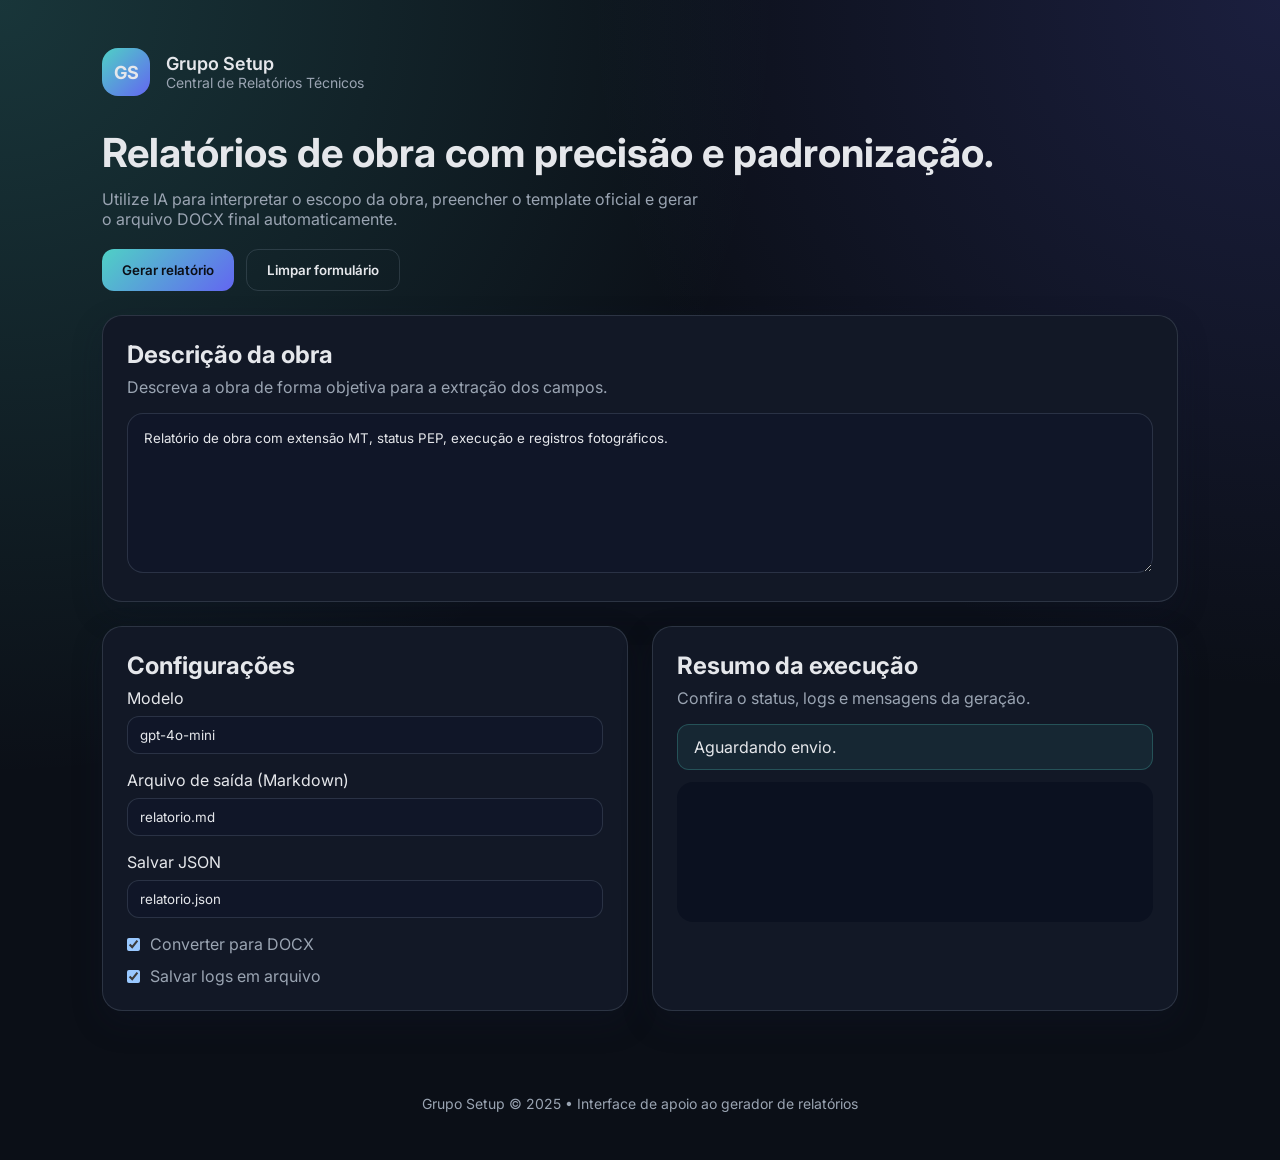
==== docs/ui/index.html @ c26a881b "Add local server and refine Grupo Setup UI" ====
<!DOCTYPE html>
<html lang="pt-BR">
  <head>
    <meta charset="UTF-8" />
    <meta name="viewport" content="width=device-width, initial-scale=1.0" />
    <title>Grupo Setup | Gerador de Relatórios de Obra</title>
    <link rel="stylesheet" href="styles.css" />
    <link rel="preconnect" href="https://fonts.googleapis.com" />
    <link rel="preconnect" href="https://fonts.gstatic.com" crossorigin />
    <link
      href="https://fonts.googleapis.com/css2?family=Inter:wght@300;400;500;600;700&display=swap"
      rel="stylesheet"
    />
  </head>
  <body>
    <div class="background-glow"></div>
    <header class="hero">
      <div class="brand">
        <span class="brand-mark">GS</span>
        <div>
          <p class="brand-title">Grupo Setup</p>
          <p class="brand-subtitle">Central de Relatórios Técnicos</p>
        </div>
      </div>
      <div class="hero-content">
        <h1>Relatórios de obra com precisão e padronização.</h1>
        <p>
          Utilize IA para interpretar o escopo da obra, preencher o template oficial e
          gerar o arquivo DOCX final automaticamente.
        </p>
        <div class="hero-actions">
          <button class="primary" id="run-report">Gerar relatório</button>
          <button class="secondary" id="reset-form">Limpar formulário</button>
        </div>
      </div>
    </header>

    <main class="content">
      <section class="card">
        <h2>Descrição da obra</h2>
        <p>Descreva a obra de forma objetiva para a extração dos campos.</p>
        <textarea
          id="prompt"
          placeholder="Ex.: Relatório da obra com extensão MT, status PEP e registros fotográficos..."
        ></textarea>
      </section>

      <section class="grid">
        <div class="card">
          <h2>Configurações</h2>
          <div class="field">
            <label for="model">Modelo</label>
            <input id="model" type="text" value="gpt-4o-mini" />
          </div>
          <div class="field">
            <label for="output">Arquivo de saída (Markdown)</label>
            <input id="output" type="text" value="relatorio.md" />
          </div>
          <div class="field">
            <label for="json">Salvar JSON</label>
            <input id="json" type="text" value="relatorio.json" />
          </div>
          <div class="toggles">
            <label class="toggle">
              <input type="checkbox" id="convert" checked />
              <span>Converter para DOCX</span>
            </label>
            <label class="toggle">
              <input type="checkbox" id="log-file" checked />
              <span>Salvar logs em arquivo</span>
            </label>
          </div>
        </div>

        <div class="card">
          <h2>Resumo da execução</h2>
          <p>Confira o status, logs e mensagens da geração.</p>
          <div class="status" id="status">Aguardando envio.</div>
          <pre id="log" class="command"></pre>
        </div>
      </section>
    </main>

    <footer>
      <p>Grupo Setup © 2025 • Interface de apoio ao gerador de relatórios</p>
    </footer>

    <script src="app.js"></script>
  </body>
</html>
---- docs/ui/styles.css ----
:root {
  color-scheme: dark;
  --bg: #0b0f17;
  --card: #121826;
  --muted: #9aa4b2;
  --text: #e5e7eb;
  --accent: #4fd1c5;
  --accent-2: #6366f1;
  --border: rgba(148, 163, 184, 0.2);
}

* {
  box-sizing: border-box;
  margin: 0;
  padding: 0;
  font-family: "Inter", sans-serif;
}

body {
  min-height: 100vh;
  background: var(--bg);
  color: var(--text);
  position: relative;
  overflow-x: hidden;
}

.background-glow {
  position: absolute;
  inset: 0;
  background: radial-gradient(circle at top left, rgba(79, 209, 197, 0.2), transparent 45%),
    radial-gradient(circle at top right, rgba(99, 102, 241, 0.18), transparent 40%);
  pointer-events: none;
  z-index: 0;
}

.hero {
  position: relative;
  z-index: 1;
  padding: 48px 8vw 24px;
  display: grid;
  gap: 32px;
}

.brand {
  display: flex;
  align-items: center;
  gap: 16px;
}

.brand-mark {
  width: 48px;
  height: 48px;
  border-radius: 16px;
  background: linear-gradient(135deg, var(--accent), var(--accent-2));
  display: grid;
  place-items: center;
  font-weight: 700;
  font-size: 18px;
}

.brand-title {
  font-size: 18px;
  font-weight: 600;
}

.brand-subtitle {
  font-size: 14px;
  color: var(--muted);
}

.hero-content h1 {
  font-size: clamp(28px, 4vw, 40px);
  margin-bottom: 12px;
}

.hero-content p {
  max-width: 600px;
  color: var(--muted);
}

.hero-actions {
  display: flex;
  gap: 12px;
  margin-top: 20px;
}

button {
  border: none;
  border-radius: 12px;
  padding: 12px 20px;
  font-weight: 600;
  cursor: pointer;
}

.primary {
  background: linear-gradient(135deg, var(--accent), var(--accent-2));
  color: #0b0f17;
}

.secondary {
  background: transparent;
  color: var(--text);
  border: 1px solid var(--border);
}

.content {
  position: relative;
  z-index: 1;
  padding: 0 8vw 60px;
  display: grid;
  gap: 24px;
}

.card {
  background: var(--card);
  border: 1px solid var(--border);
  border-radius: 20px;
  padding: 24px;
  box-shadow: 0 12px 30px rgba(15, 23, 42, 0.3);
}

.card h2 {
  margin-bottom: 8px;
}

.card p {
  color: var(--muted);
  margin-bottom: 16px;
}

textarea {
  width: 100%;
  min-height: 160px;
  border-radius: 16px;
  border: 1px solid var(--border);
  background: rgba(15, 23, 42, 0.6);
  color: var(--text);
  padding: 16px;
  resize: vertical;
}

.grid {
  display: grid;
  gap: 24px;
  grid-template-columns: repeat(auto-fit, minmax(280px, 1fr));
}

.field {
  display: grid;
  gap: 8px;
  margin-bottom: 16px;
}

.field input {
  border-radius: 12px;
  border: 1px solid var(--border);
  background: rgba(15, 23, 42, 0.6);
  color: var(--text);
  padding: 10px 12px;
}

.toggles {
  display: grid;
  gap: 12px;
}

.toggle {
  display: flex;
  align-items: center;
  gap: 10px;
  color: var(--muted);
}

.command {
  background: #0b1120;
  border-radius: 16px;
  padding: 16px;
  min-height: 140px;
  color: #93c5fd;
  white-space: pre-wrap;
}

.status {
  border-radius: 12px;
  padding: 12px 16px;
  margin-bottom: 12px;
  background: rgba(79, 209, 197, 0.08);
  border: 1px solid rgba(79, 209, 197, 0.25);
  color: var(--text);
}

footer {
  text-align: center;
  padding: 24px 0 48px;
  color: var(--muted);
  font-size: 14px;
}
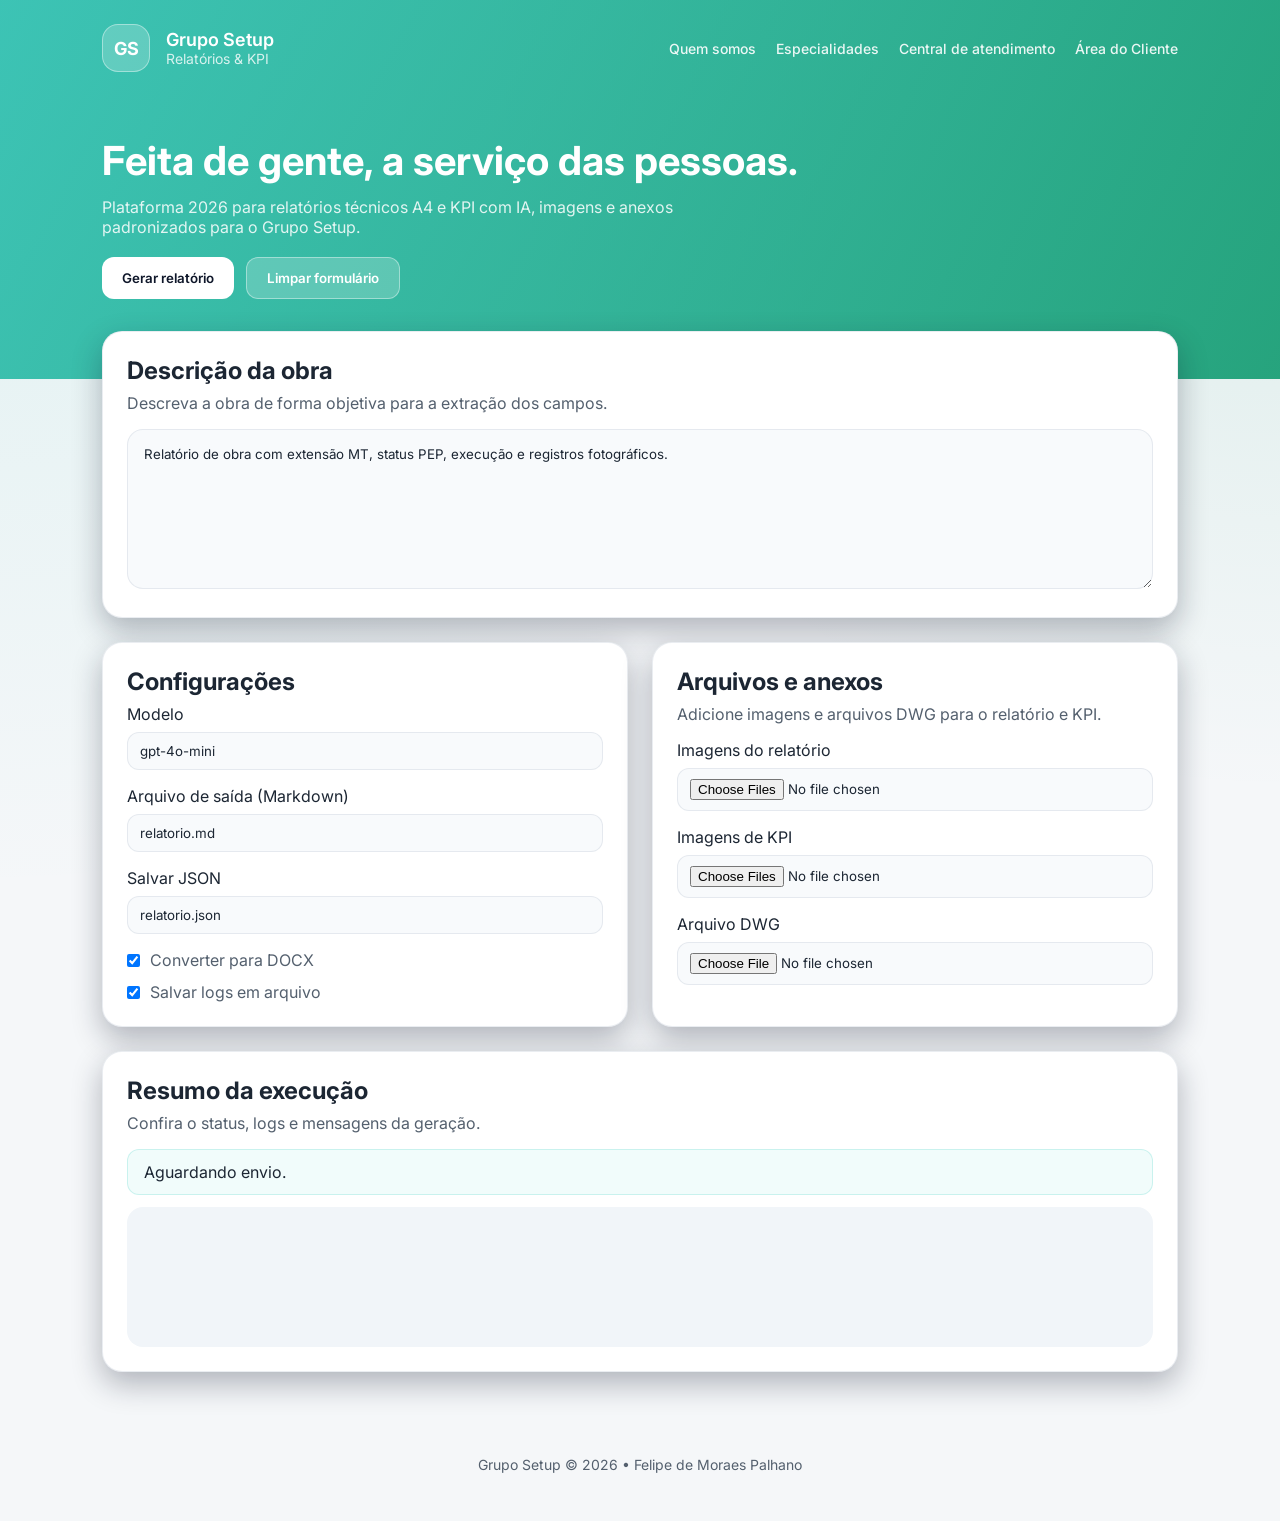
==== commit c2eb6934: "Enhance UI and add media handling" ====
--- a/docs/ui/index.html
+++ b/docs/ui/index.html
@@ -15,18 +15,26 @@
   <body>
     <div class="background-glow"></div>
     <header class="hero">
-      <div class="brand">
-        <span class="brand-mark">GS</span>
-        <div>
-          <p class="brand-title">Grupo Setup</p>
-          <p class="brand-subtitle">Central de Relatórios Técnicos</p>
+      <nav class="nav">
+        <div class="brand">
+          <span class="brand-mark">GS</span>
+          <div>
+            <p class="brand-title">Grupo Setup</p>
+            <p class="brand-subtitle">Relatórios & KPI</p>
+          </div>
         </div>
-      </div>
+        <div class="nav-links">
+          <a href="#">Quem somos</a>
+          <a href="#">Especialidades</a>
+          <a href="#">Central de atendimento</a>
+          <a href="#">Área do Cliente</a>
+        </div>
+      </nav>
       <div class="hero-content">
-        <h1>Relatórios de obra com precisão e padronização.</h1>
+        <h1>Feita de gente, a serviço das pessoas.</h1>
         <p>
-          Utilize IA para interpretar o escopo da obra, preencher o template oficial e
-          gerar o arquivo DOCX final automaticamente.
+          Plataforma 2026 para relatórios técnicos A4 e KPI com IA, imagens e anexos
+          padronizados para o Grupo Setup.
         </p>
         <div class="hero-actions">
           <button class="primary" id="run-report">Gerar relatório</button>
@@ -73,16 +81,33 @@
         </div>
 
         <div class="card">
-          <h2>Resumo da execução</h2>
-          <p>Confira o status, logs e mensagens da geração.</p>
-          <div class="status" id="status">Aguardando envio.</div>
-          <pre id="log" class="command"></pre>
+          <h2>Arquivos e anexos</h2>
+          <p>Adicione imagens e arquivos DWG para o relatório e KPI.</p>
+          <div class="field">
+            <label for="images-report">Imagens do relatório</label>
+            <input id="images-report" type="file" multiple />
+          </div>
+          <div class="field">
+            <label for="images-kpi">Imagens de KPI</label>
+            <input id="images-kpi" type="file" multiple />
+          </div>
+          <div class="field">
+            <label for="dwg">Arquivo DWG</label>
+            <input id="dwg" type="file" accept=".dwg" />
+          </div>
         </div>
+      </section>
+
+      <section class="card">
+        <h2>Resumo da execução</h2>
+        <p>Confira o status, logs e mensagens da geração.</p>
+        <div class="status" id="status">Aguardando envio.</div>
+        <pre id="log" class="command"></pre>
       </section>
     </main>
 
     <footer>
-      <p>Grupo Setup © 2025 • Interface de apoio ao gerador de relatórios</p>
+      <p>Grupo Setup © 2026 • Felipe de Moraes Palhano</p>
     </footer>
 
     <script src="app.js"></script>
--- a/docs/ui/styles.css
+++ b/docs/ui/styles.css
@@ -1,11 +1,11 @@
 :root {
-  color-scheme: dark;
-  --bg: #0b0f17;
-  --card: #121826;
-  --muted: #9aa4b2;
-  --text: #e5e7eb;
-  --accent: #4fd1c5;
-  --accent-2: #6366f1;
+  color-scheme: light;
+  --bg: #f5f7f9;
+  --card: #ffffff;
+  --muted: #54606e;
+  --text: #1c2633;
+  --accent: #14b8a6;
+  --accent-2: #059669;
   --border: rgba(148, 163, 184, 0.2);
 }
 
@@ -27,8 +27,8 @@
 .background-glow {
   position: absolute;
   inset: 0;
-  background: radial-gradient(circle at top left, rgba(79, 209, 197, 0.2), transparent 45%),
-    radial-gradient(circle at top right, rgba(99, 102, 241, 0.18), transparent 40%);
+  background: radial-gradient(circle at top left, rgba(20, 184, 166, 0.1), transparent 45%),
+    radial-gradient(circle at top right, rgba(5, 150, 105, 0.12), transparent 40%);
   pointer-events: none;
   z-index: 0;
 }
@@ -36,9 +36,19 @@
 .hero {
   position: relative;
   z-index: 1;
-  padding: 48px 8vw 24px;
-  display: grid;
+  padding: 24px 8vw 80px;
+  background: linear-gradient(120deg, rgba(20, 184, 166, 0.8), rgba(5, 150, 105, 0.85)),
+    url("https://images.unsplash.com/photo-1503387762-592deb58ef4e?auto=format&fit=crop&w=1600&q=80")
+      center/cover;
+  color: #ffffff;
+}
+
+.nav {
+  display: flex;
+  align-items: center;
+  justify-content: space-between;
   gap: 32px;
+  margin-bottom: 64px;
 }
 
 .brand {
@@ -51,7 +61,8 @@
   width: 48px;
   height: 48px;
   border-radius: 16px;
-  background: linear-gradient(135deg, var(--accent), var(--accent-2));
+  background: rgba(255, 255, 255, 0.2);
+  border: 1px solid rgba(255, 255, 255, 0.4);
   display: grid;
   place-items: center;
   font-weight: 700;
@@ -65,7 +76,21 @@
 
 .brand-subtitle {
   font-size: 14px;
-  color: var(--muted);
+  color: rgba(255, 255, 255, 0.8);
+}
+
+.nav-links {
+  display: flex;
+  gap: 20px;
+  flex-wrap: wrap;
+}
+
+.nav-links a {
+  color: #ffffff;
+  text-decoration: none;
+  font-size: 14px;
+  font-weight: 500;
+  opacity: 0.9;
 }
 
 .hero-content h1 {
@@ -75,7 +100,7 @@
 
 .hero-content p {
   max-width: 600px;
-  color: var(--muted);
+  color: rgba(255, 255, 255, 0.85);
 }
 
 .hero-actions {
@@ -93,19 +118,20 @@
 }
 
 .primary {
-  background: linear-gradient(135deg, var(--accent), var(--accent-2));
-  color: #0b0f17;
+  background: #ffffff;
+  color: #0f172a;
 }
 
 .secondary {
-  background: transparent;
-  color: var(--text);
-  border: 1px solid var(--border);
+  background: rgba(255, 255, 255, 0.2);
+  color: #ffffff;
+  border: 1px solid rgba(255, 255, 255, 0.4);
 }
 
 .content {
   position: relative;
   z-index: 1;
+  margin-top: -48px;
   padding: 0 8vw 60px;
   display: grid;
   gap: 24px;
@@ -133,7 +159,7 @@
   min-height: 160px;
   border-radius: 16px;
   border: 1px solid var(--border);
-  background: rgba(15, 23, 42, 0.6);
+  background: #f8fafc;
   color: var(--text);
   padding: 16px;
   resize: vertical;
@@ -154,7 +180,7 @@
 .field input {
   border-radius: 12px;
   border: 1px solid var(--border);
-  background: rgba(15, 23, 42, 0.6);
+  background: #f8fafc;
   color: var(--text);
   padding: 10px 12px;
 }
@@ -172,11 +198,11 @@
 }
 
 .command {
-  background: #0b1120;
+  background: #f1f5f9;
   border-radius: 16px;
   padding: 16px;
   min-height: 140px;
-  color: #93c5fd;
+  color: #0f172a;
   white-space: pre-wrap;
 }
 
@@ -184,8 +210,8 @@
   border-radius: 12px;
   padding: 12px 16px;
   margin-bottom: 12px;
-  background: rgba(79, 209, 197, 0.08);
-  border: 1px solid rgba(79, 209, 197, 0.25);
+  background: rgba(20, 184, 166, 0.08);
+  border: 1px solid rgba(20, 184, 166, 0.25);
   color: var(--text);
 }
 
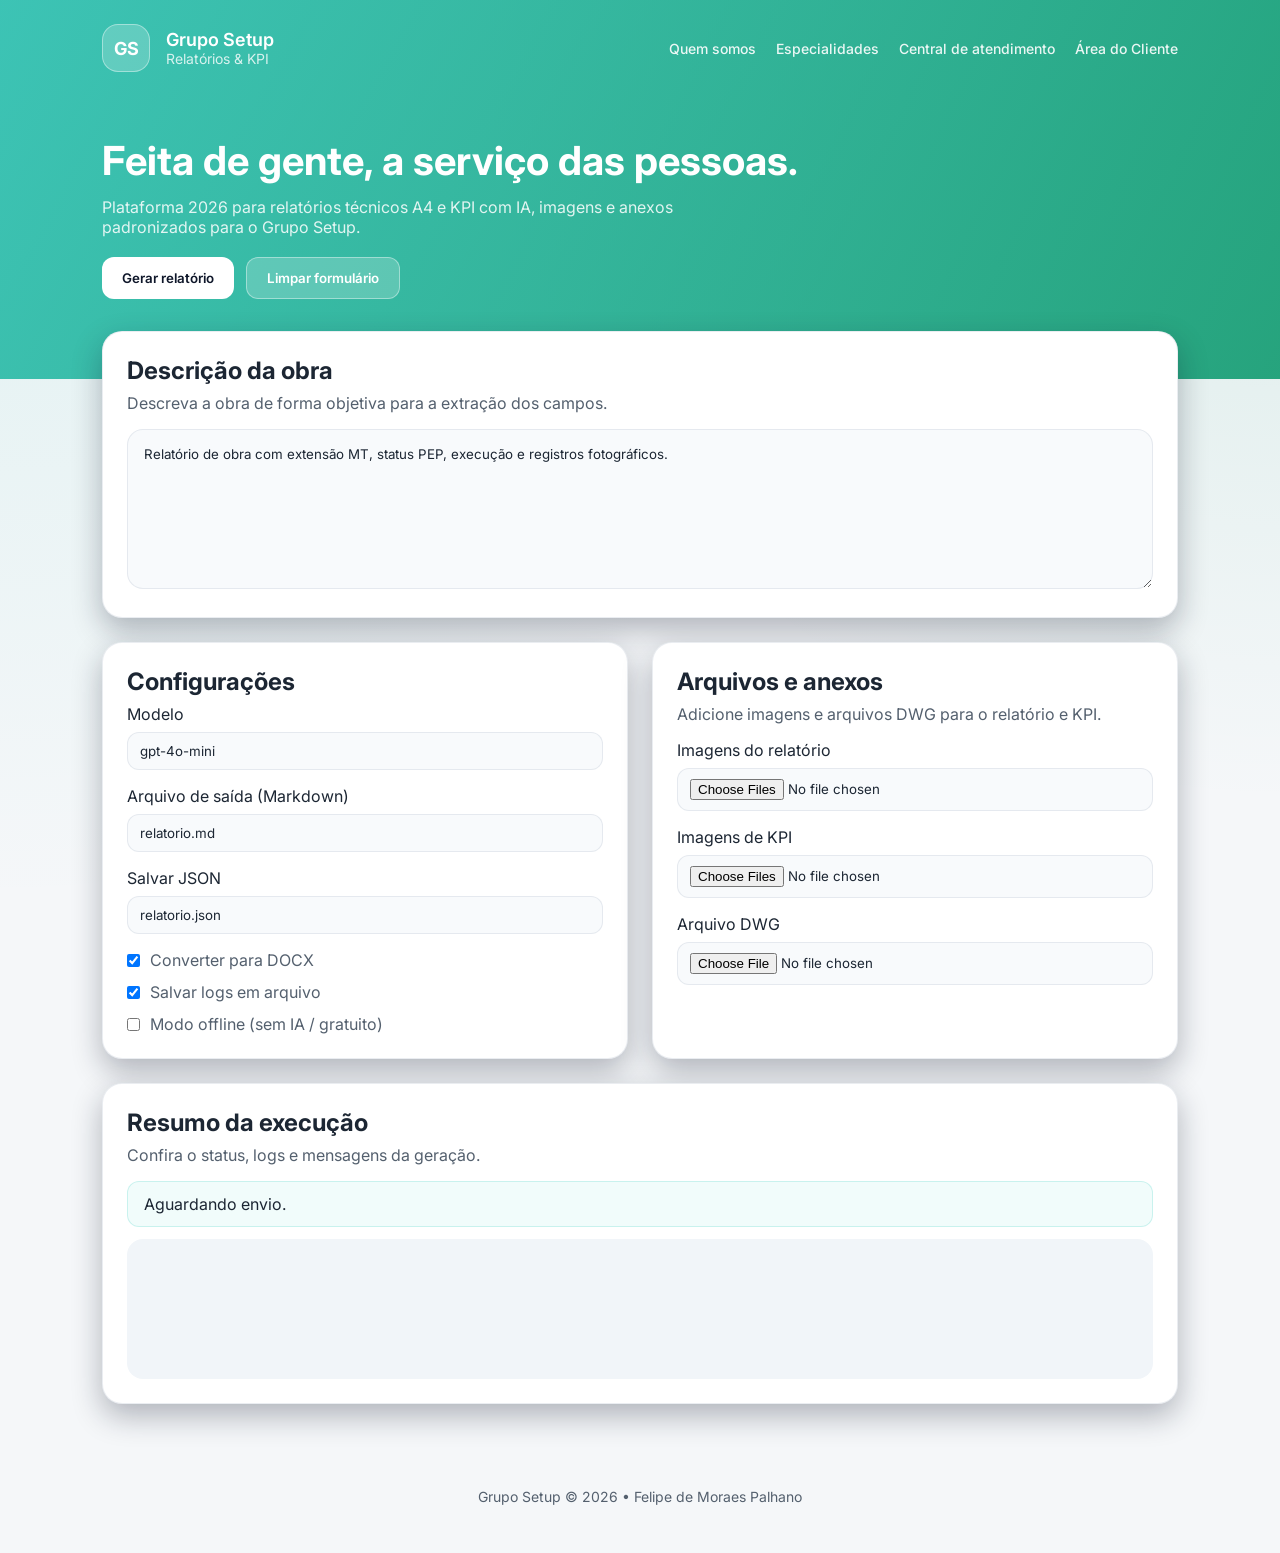
==== commit bd82fb32: "Add offline report mode" ====
--- a/docs/ui/index.html
+++ b/docs/ui/index.html
@@ -77,6 +77,10 @@
               <input type="checkbox" id="log-file" checked />
               <span>Salvar logs em arquivo</span>
             </label>
+            <label class="toggle">
+              <input type="checkbox" id="offline" />
+              <span>Modo offline (sem IA / gratuito)</span>
+            </label>
           </div>
         </div>
 
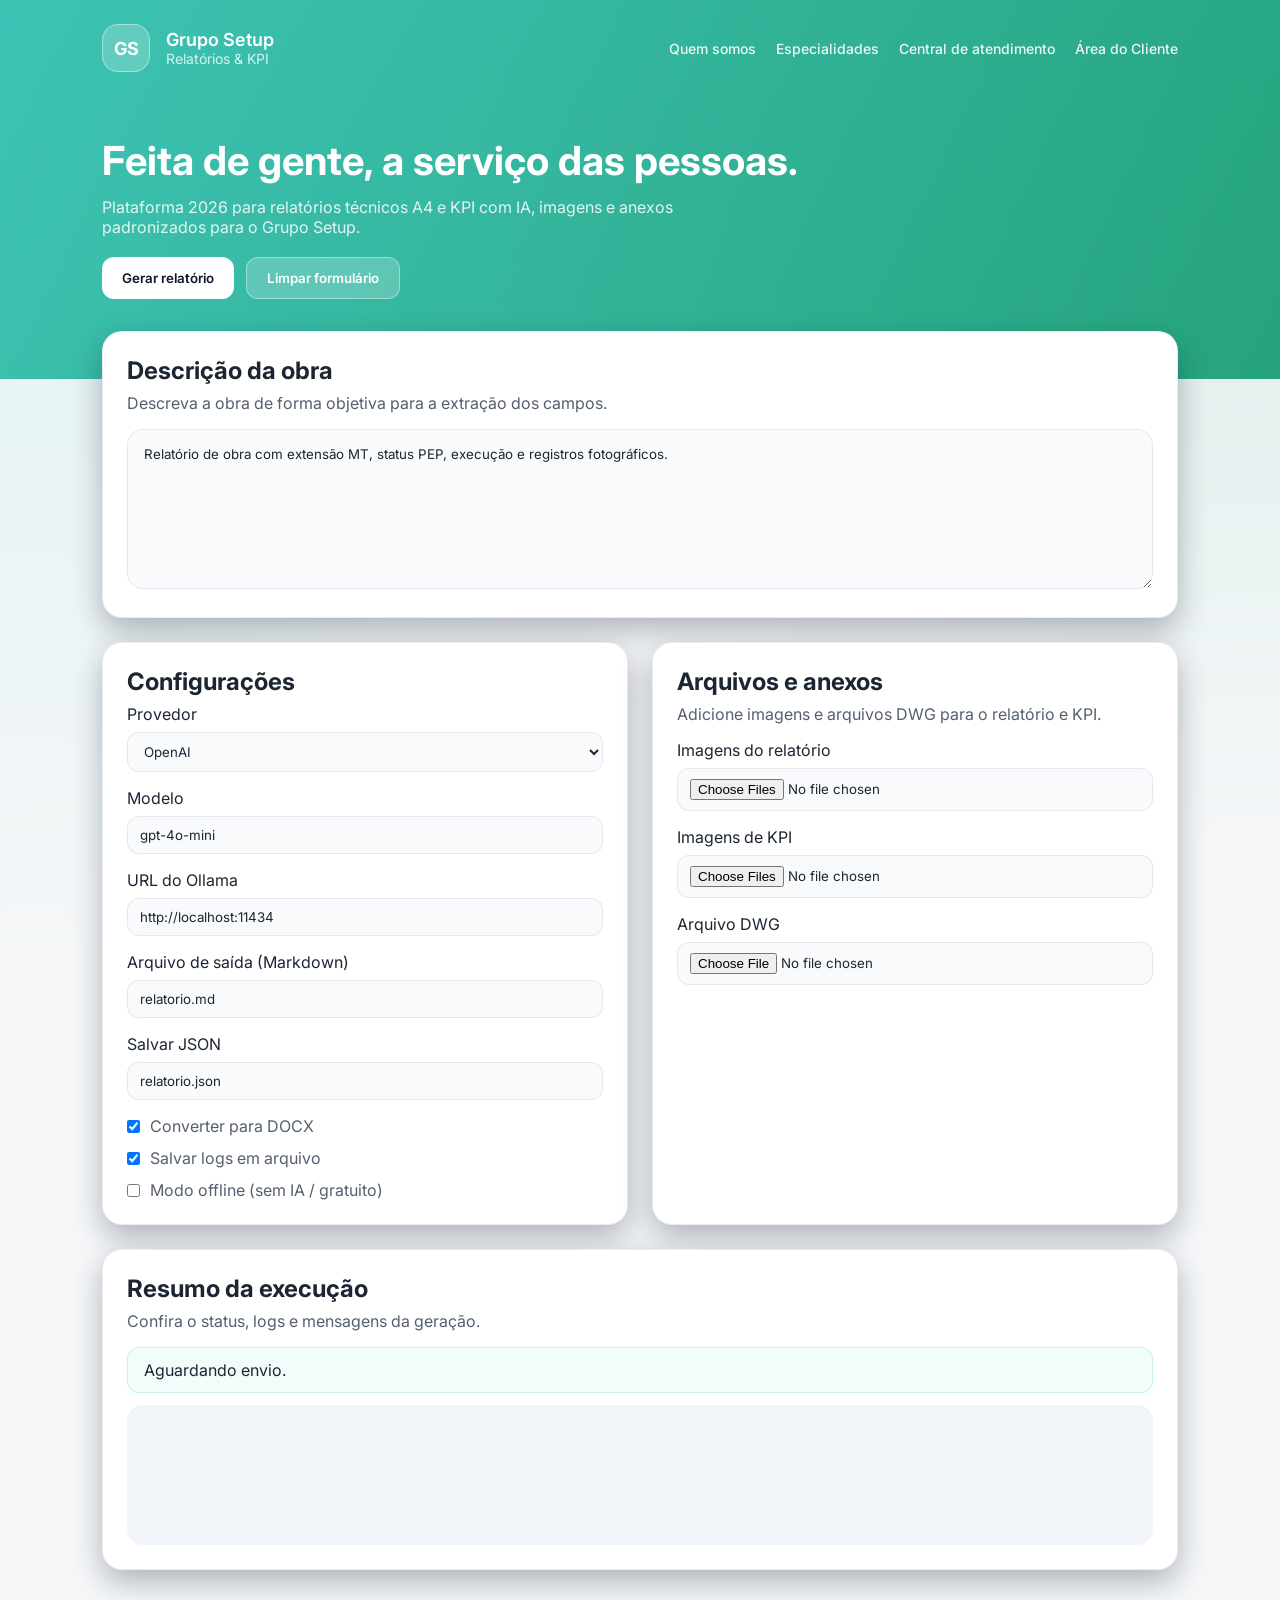
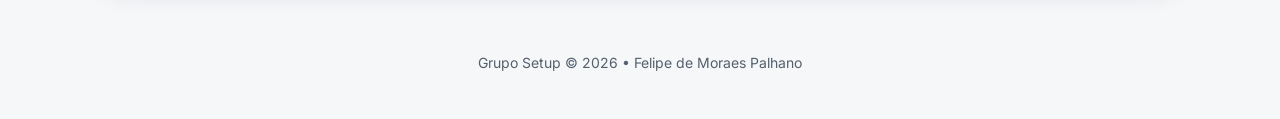
==== commit 4e01fb9d: "Add Ollama provider support" ====
--- a/docs/ui/index.html
+++ b/docs/ui/index.html
@@ -57,8 +57,19 @@
         <div class="card">
           <h2>Configurações</h2>
           <div class="field">
+            <label for="provider">Provedor</label>
+            <select id="provider">
+              <option value="openai" selected>OpenAI</option>
+              <option value="ollama">Ollama (local)</option>
+            </select>
+          </div>
+          <div class="field">
             <label for="model">Modelo</label>
             <input id="model" type="text" value="gpt-4o-mini" />
+          </div>
+          <div class="field">
+            <label for="ollama-url">URL do Ollama</label>
+            <input id="ollama-url" type="text" value="http://localhost:11434" />
           </div>
           <div class="field">
             <label for="output">Arquivo de saída (Markdown)</label>
--- a/docs/ui/styles.css
+++ b/docs/ui/styles.css
@@ -185,6 +185,14 @@
   padding: 10px 12px;
 }
 
+.field select {
+  border-radius: 12px;
+  border: 1px solid var(--border);
+  background: #f8fafc;
+  color: var(--text);
+  padding: 10px 12px;
+}
+
 .toggles {
   display: grid;
   gap: 12px;
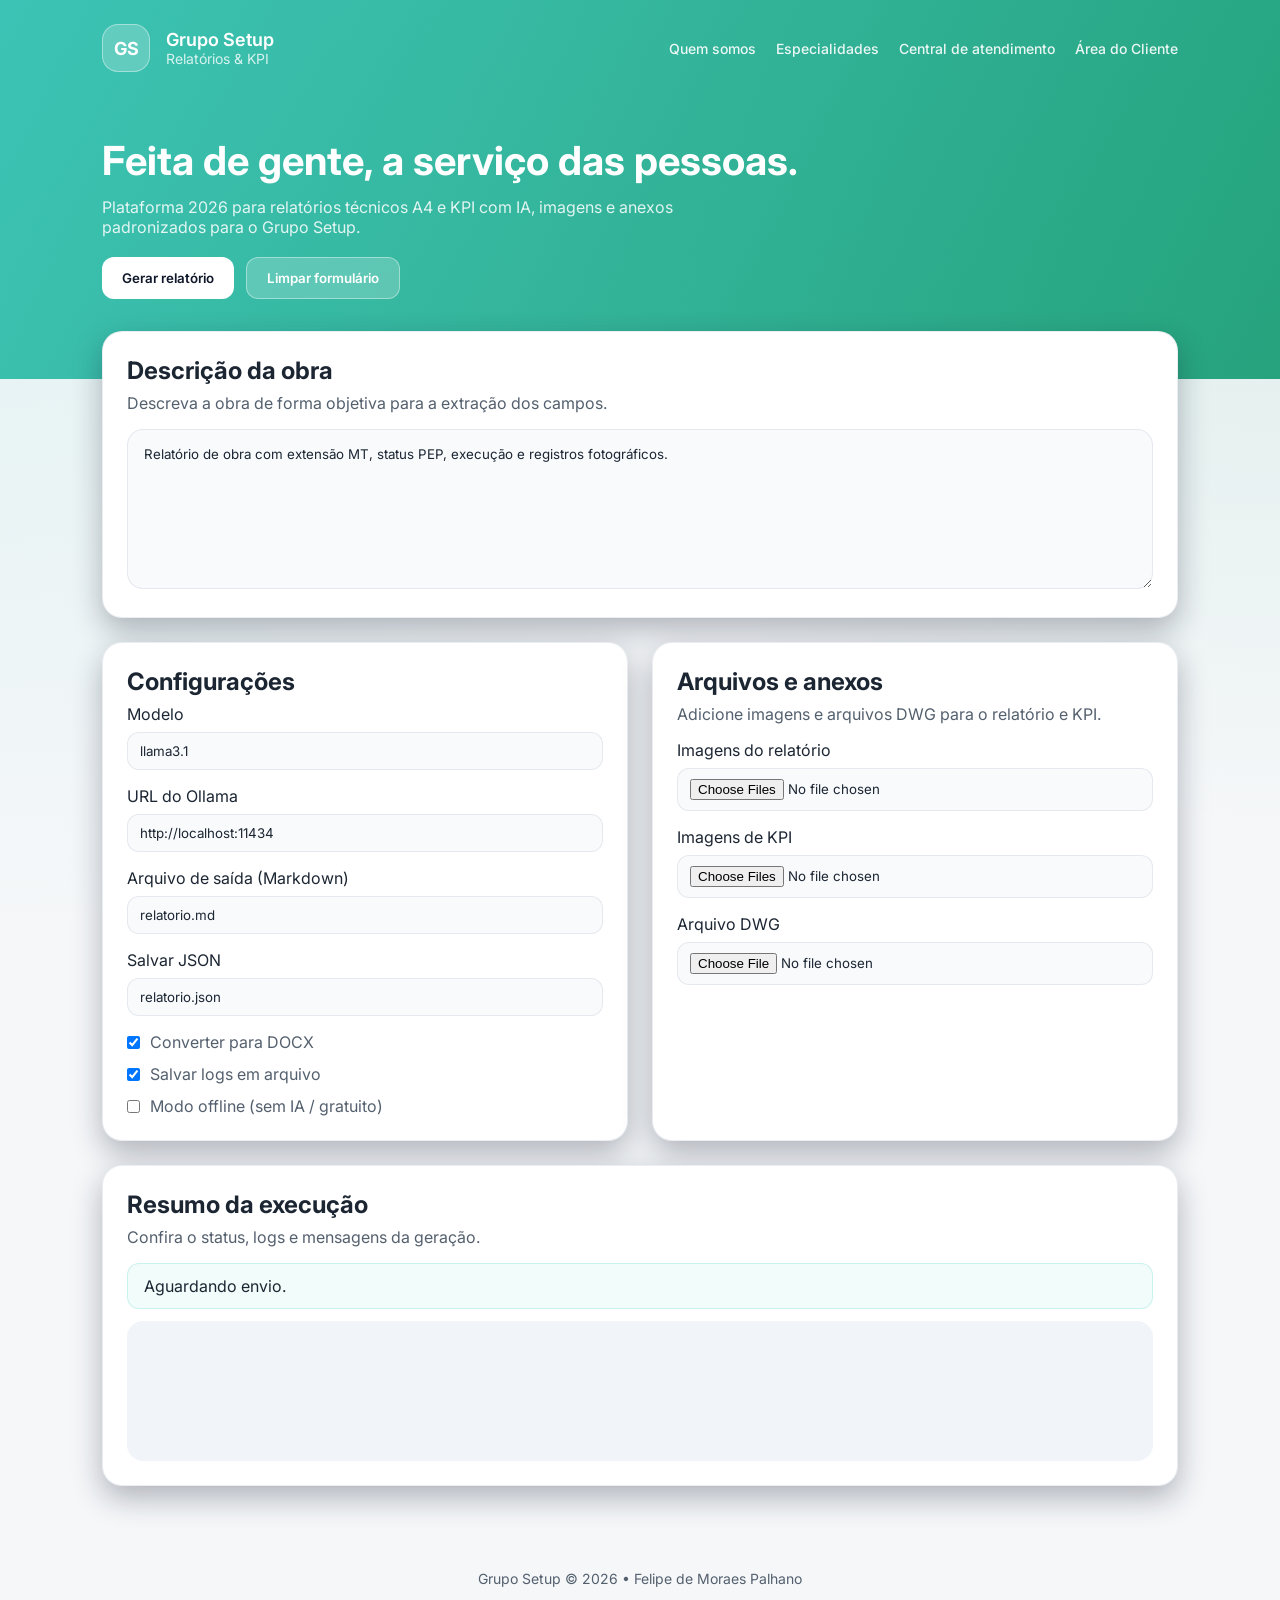
==== commit c046573f: "Remove OpenAI references from README" ====
--- a/docs/ui/index.html
+++ b/docs/ui/index.html
@@ -57,15 +57,8 @@
         <div class="card">
           <h2>Configurações</h2>
           <div class="field">
-            <label for="provider">Provedor</label>
-            <select id="provider">
-              <option value="openai" selected>OpenAI</option>
-              <option value="ollama">Ollama (local)</option>
-            </select>
-          </div>
-          <div class="field">
             <label for="model">Modelo</label>
-            <input id="model" type="text" value="gpt-4o-mini" />
+            <input id="model" type="text" value="llama3.1" />
           </div>
           <div class="field">
             <label for="ollama-url">URL do Ollama</label>
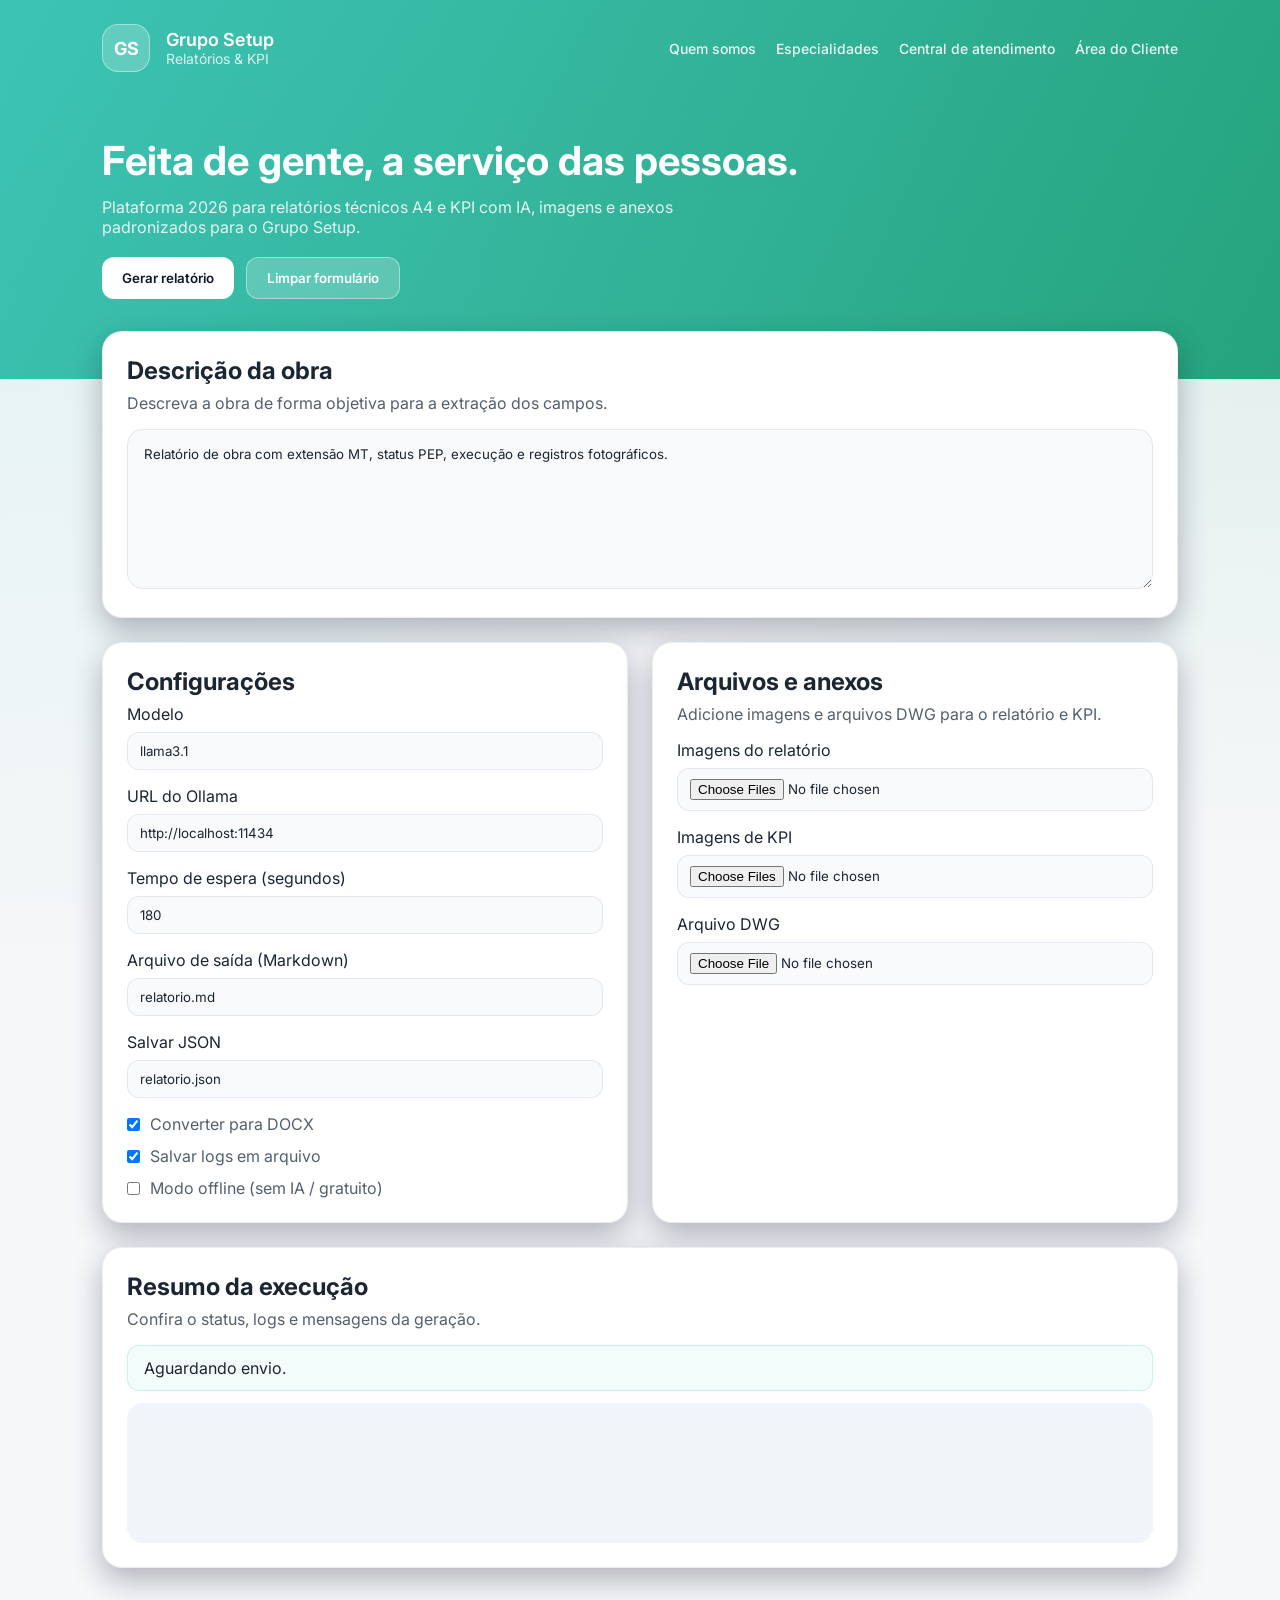
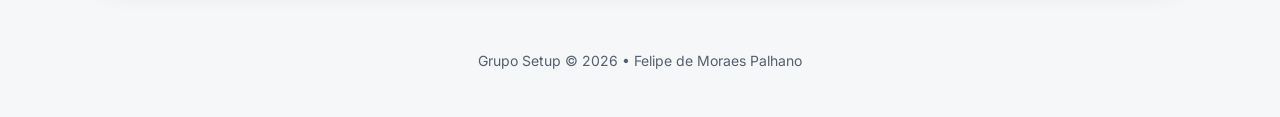
==== commit 9a437f28: "Add Ollama timeout setting" ====
--- a/docs/ui/index.html
+++ b/docs/ui/index.html
@@ -65,6 +65,10 @@
             <input id="ollama-url" type="text" value="http://localhost:11434" />
           </div>
           <div class="field">
+            <label for="ollama-timeout">Tempo de espera (segundos)</label>
+            <input id="ollama-timeout" type="number" min="30" value="180" />
+          </div>
+          <div class="field">
             <label for="output">Arquivo de saída (Markdown)</label>
             <input id="output" type="text" value="relatorio.md" />
           </div>
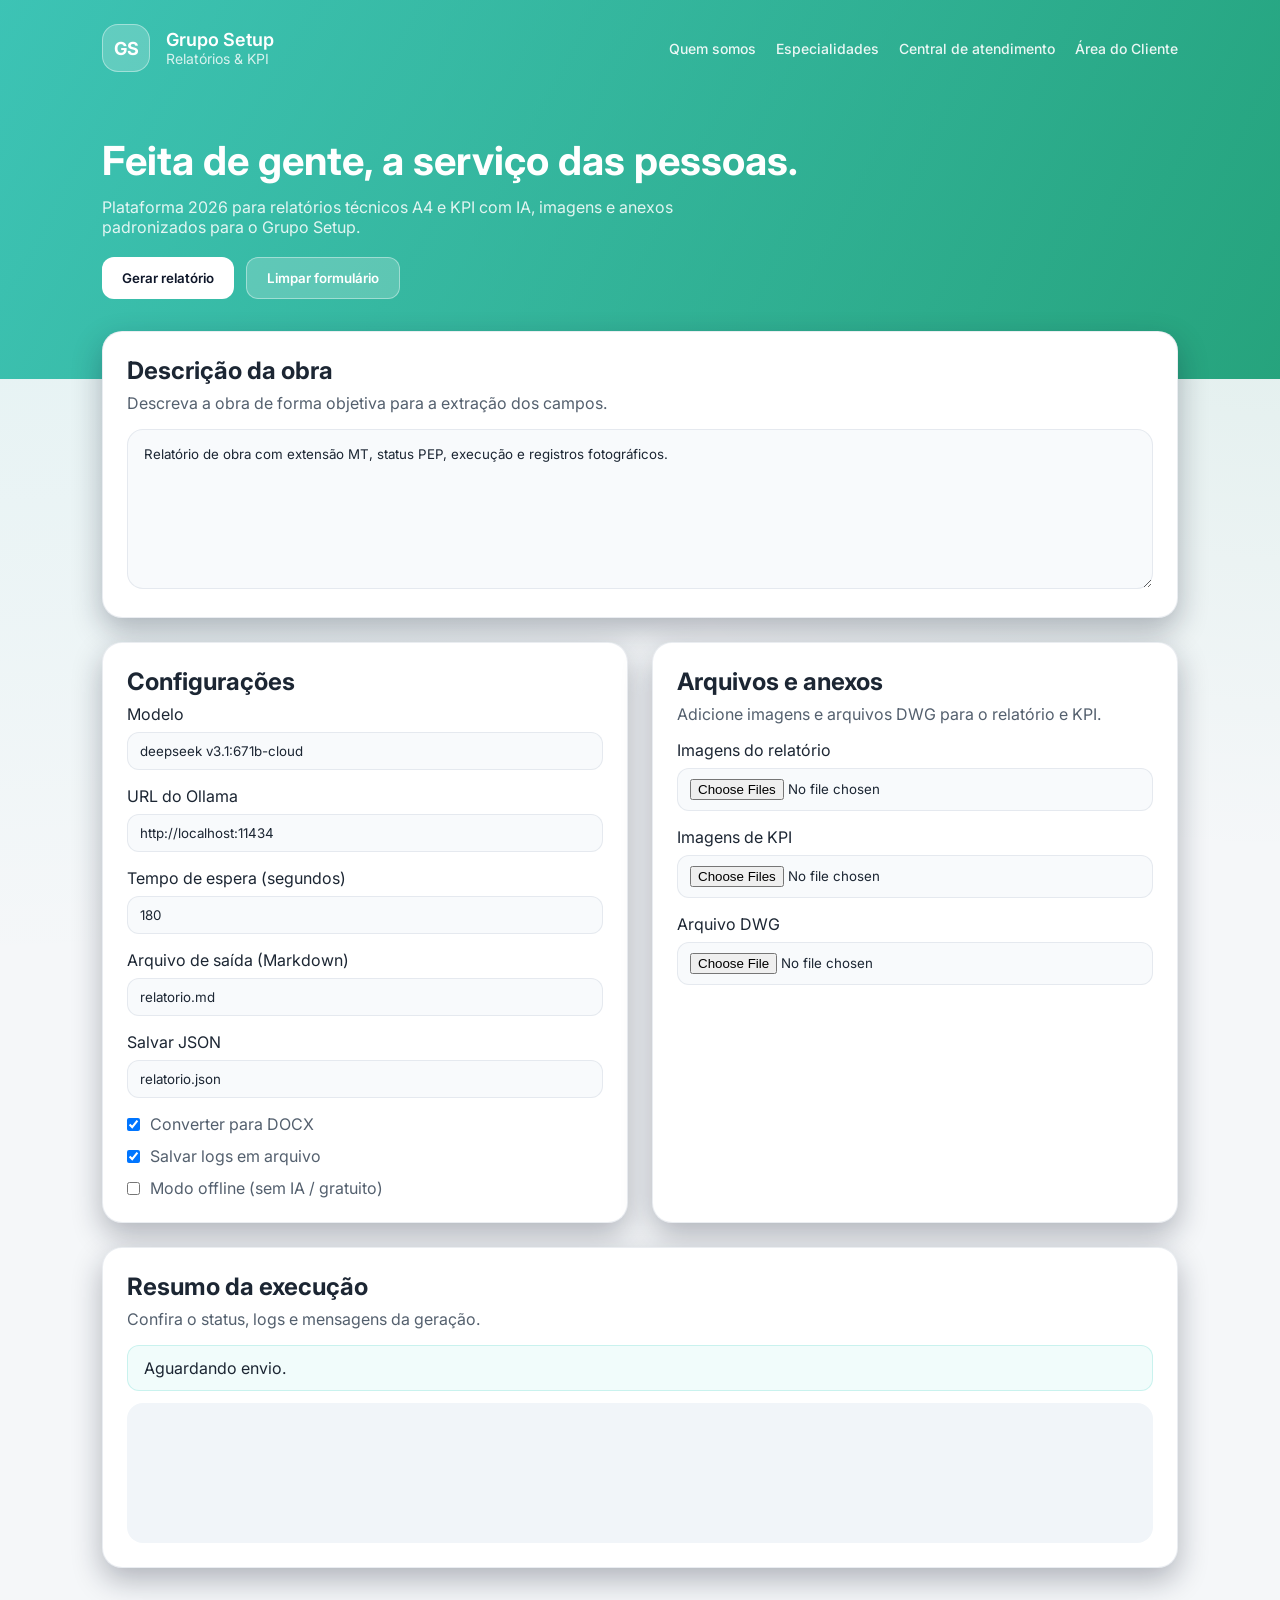
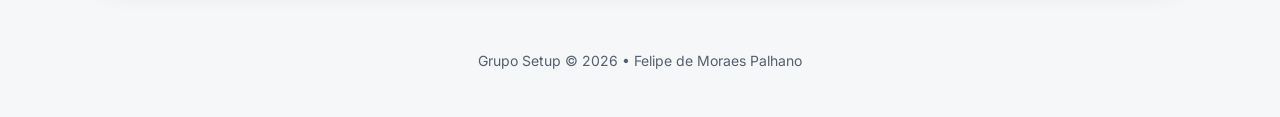
==== commit 278a36cf: "Set default model to deepseek v3.1" ====
--- a/docs/ui/index.html
+++ b/docs/ui/index.html
@@ -58,7 +58,7 @@
           <h2>Configurações</h2>
           <div class="field">
             <label for="model">Modelo</label>
-            <input id="model" type="text" value="llama3.1" />
+            <input id="model" type="text" value="deepseek v3.1:671b-cloud" />
           </div>
           <div class="field">
             <label for="ollama-url">URL do Ollama</label>
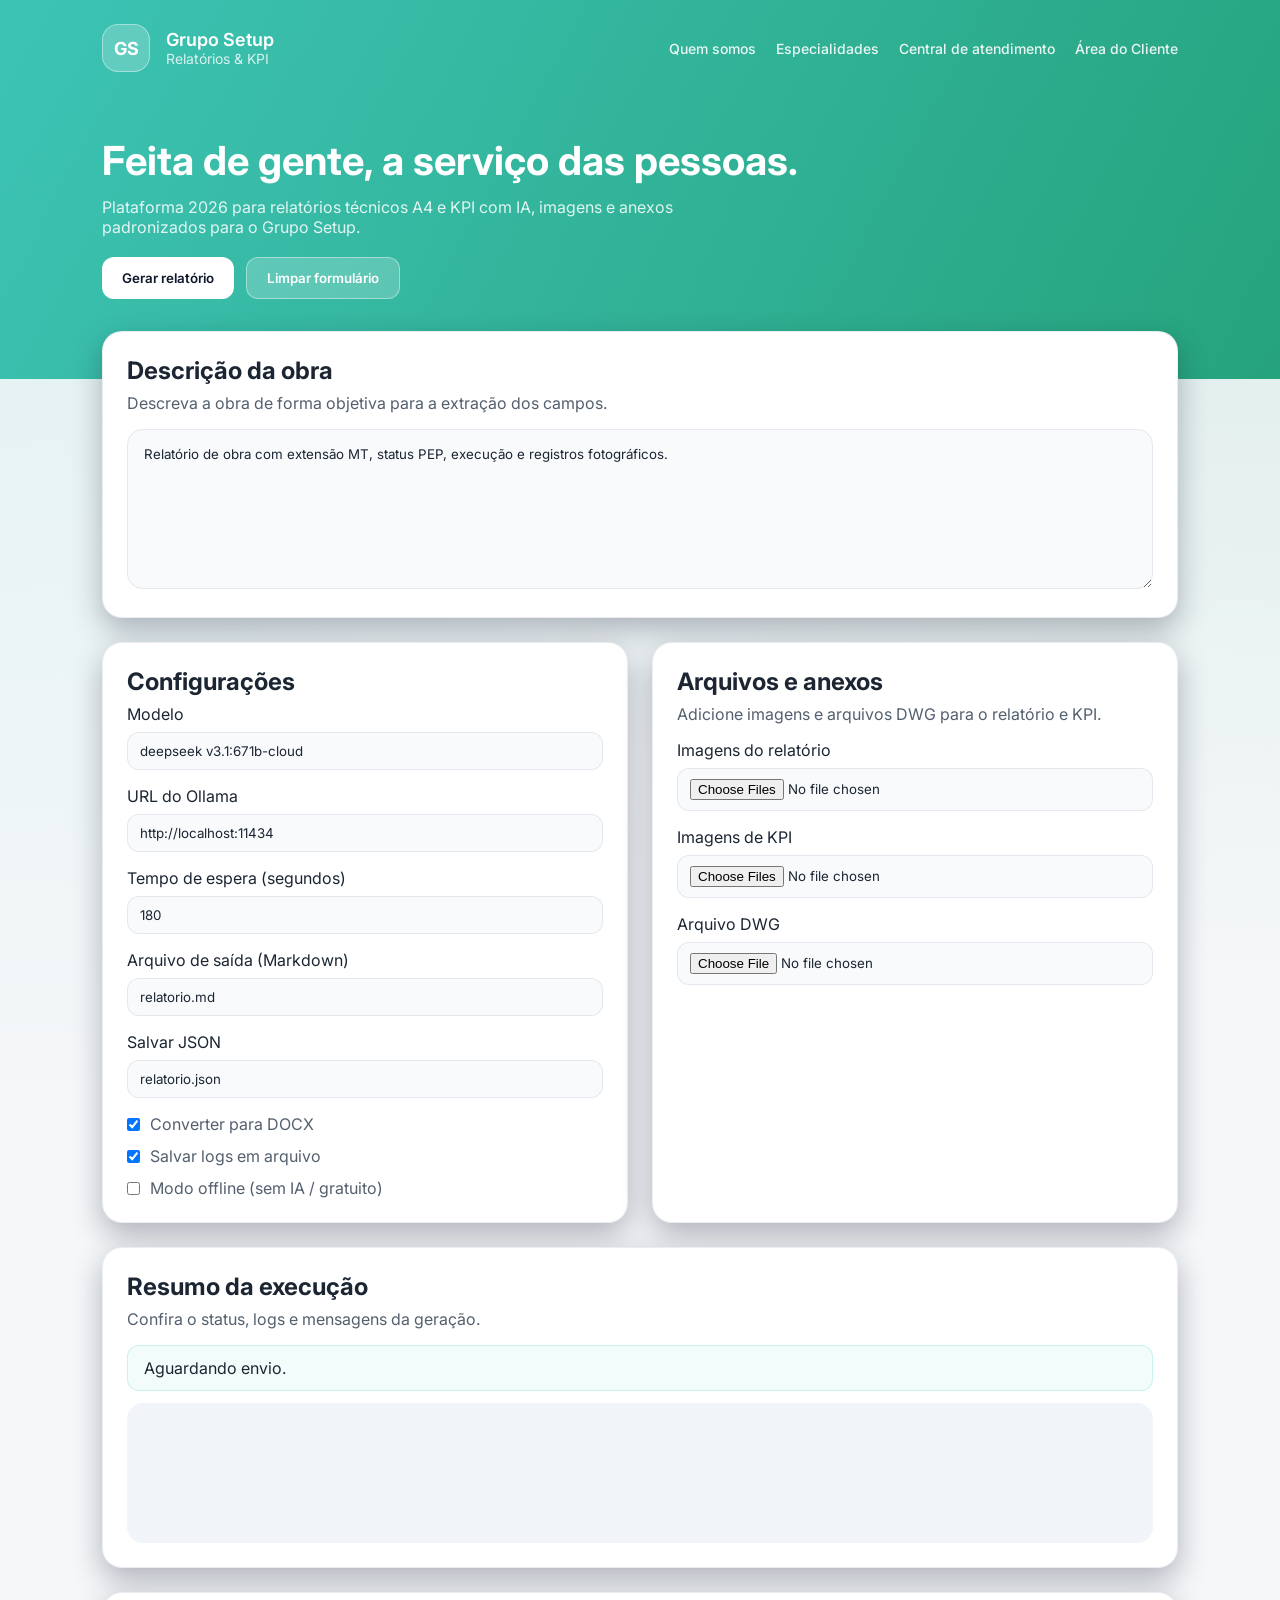
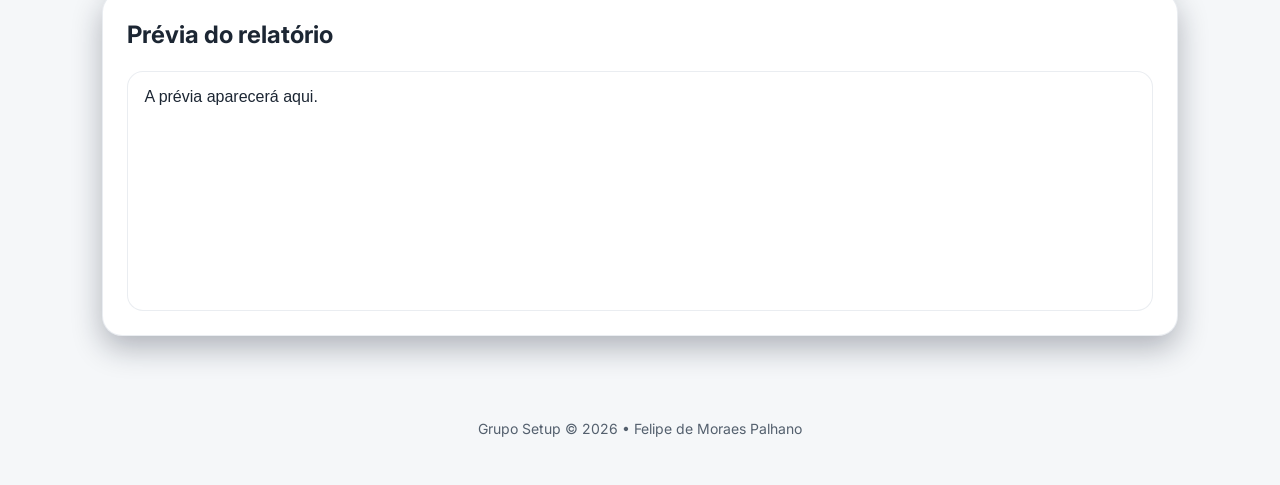
==== commit 14bee245: "Fix README bullet formatting" ====
--- a/docs/ui/index.html
+++ b/docs/ui/index.html
@@ -116,6 +116,14 @@
         <div class="status" id="status">Aguardando envio.</div>
         <pre id="log" class="command"></pre>
       </section>
+
+      <section class="card preview">
+        <div class="preview-header">
+          <h2>Prévia do relatório</h2>
+          <button class="secondary" id="refresh-preview">Atualizar prévia</button>
+        </div>
+        <div id="preview" class="preview-content">A prévia aparecerá aqui.</div>
+      </section>
     </main>
 
     <footer>
--- a/docs/ui/styles.css
+++ b/docs/ui/styles.css
@@ -223,6 +223,23 @@
   color: var(--text);
 }
 
+.preview-header {
+  display: flex;
+  align-items: center;
+  justify-content: space-between;
+  margin-bottom: 12px;
+}
+
+.preview-content {
+  border: 1px solid var(--border);
+  border-radius: 16px;
+  padding: 16px;
+  background: #ffffff;
+  min-height: 240px;
+  font-family: Arial, sans-serif;
+  color: var(--text);
+}
+
 footer {
   text-align: center;
   padding: 24px 0 48px;
